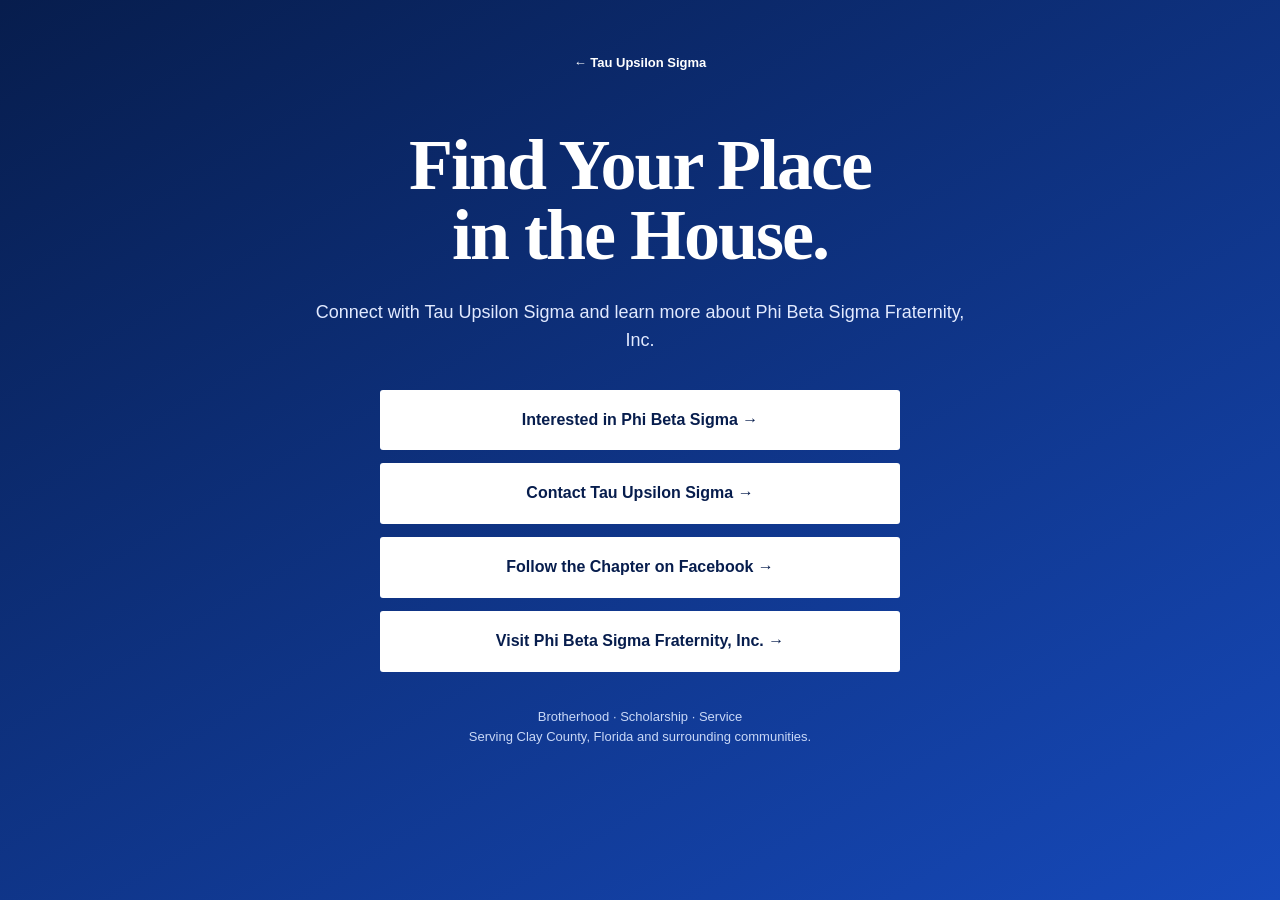
==== interest/index.html @ 2ca6fb8a "Add recruiting interest landing page" ====
<!doctype html><html lang="en"><head><meta charset="utf-8"><meta name="viewport" content="width=device-width,initial-scale=1"><title>Connect With Tau | Tau Upsilon Sigma</title><meta name="description" content="Connect with Tau Upsilon Sigma Chapter of Phi Beta Sigma Fraternity, Inc."><link rel="stylesheet" href="../styles.css"><style>.connect{min-height:100vh;background:linear-gradient(150deg,#071d4d,#1649ba);color:white;padding:50px 22px}.connect-inner{max-width:680px;margin:auto;text-align:center}.connect h1{font-size:clamp(46px,8vw,72px);margin-top:55px}.connect .lede{margin:0 auto 35px}.link-stack{display:grid;gap:13px;margin:35px auto;max-width:520px}.link-stack a{background:white;color:#071d4d;text-decoration:none;padding:18px 20px;font-weight:800;border-radius:3px}.link-stack a:hover{transform:translateY(-1px)}.connect-note{color:#c9d8f7;font-size:13px}.back{color:white;text-decoration:none;font-weight:bold;font-size:13px}</style></head><body><main class="connect"><div class="connect-inner"><a class="back" href="../index.html">← Tau Upsilon Sigma</a><h1>Find Your Place<br>in the House.</h1><p class="lede">Connect with Tau Upsilon Sigma and learn more about Phi Beta Sigma Fraternity, Inc.</p><div class="link-stack"><a href="../membership.html">Interested in Phi Beta Sigma →</a><a href="../contact.html">Contact Tau Upsilon Sigma →</a><a href="#" aria-label="Tau Upsilon Sigma Facebook placeholder">Follow the Chapter on Facebook →</a><a href="https://phibetasigma1914.org/">Visit Phi Beta Sigma Fraternity, Inc. →</a></div><p class="connect-note">Brotherhood · Scholarship · Service<br>Serving Clay County, Florida and surrounding communities.</p></div></main></body></html>
---- styles.css ----
:root{--blue:#123e9c;--deep:#071d4d;--royal:#1649ba;--ice:#eef4ff;--white:#fff;--ink:#14213d;--muted:#5d6980;--line:#dbe3f2;--gold:#d8b34b}*{box-sizing:border-box}html{scroll-behavior:smooth}body{margin:0;font-family:Arial,Helvetica,sans-serif;color:var(--ink);background:#fff;line-height:1.55}a{color:inherit}.site-header{height:84px;display:flex;align-items:center;justify-content:space-between;padding:0 clamp(22px,5vw,76px);background:#fff;position:sticky;top:0;z-index:20;border-bottom:1px solid #edf0f5}.brand{display:flex;gap:12px;align-items:center;text-decoration:none;color:var(--deep)}.brand .mark{font-family:Georgia,serif;font-weight:800;font-size:25px;border-right:1px solid var(--line);padding-right:12px;color:var(--royal)}.brand strong{display:block;font-size:13px;letter-spacing:1.5px}.brand small{display:block;color:var(--muted);font-size:11px}nav{display:flex;align-items:center;gap:20px}nav a{text-decoration:none;font-size:12px;font-weight:700;color:#39445a}nav a:hover,nav a.active{color:var(--royal)}.nav-cta{padding:10px 16px;border:1px solid var(--royal);border-radius:3px}.menu{display:none;border:0;background:none;font-size:25px}.hero{min-height:650px;background:linear-gradient(120deg,var(--deep) 0%,#0a3185 63%,#1555c7 100%);color:#fff;display:grid;grid-template-columns:1.2fr .8fr;align-items:center;padding:80px clamp(24px,8vw,120px);overflow:hidden;position:relative}.hero:after{content:"";position:absolute;width:480px;height:480px;border:1px solid rgba(255,255,255,.08);border-radius:50%;right:-100px;top:-150px}.hero-inner{max-width:720px;position:relative;z-index:2}.eyebrow{font-size:11px;letter-spacing:3px;font-weight:800;margin:0 0 18px;color:#cddcff}.eyebrow.blue{color:var(--royal)}h1{font-family:Georgia,serif;font-size:clamp(54px,6.5vw,92px);line-height:.98;margin:0 0 28px;letter-spacing:-2px}h1 span{color:#aec8ff;font-style:italic}.lede{font-size:18px;max-width:680px;color:#e2eaff;margin-bottom:34px}.actions{display:flex;gap:14px;flex-wrap:wrap}.button{display:inline-block;text-decoration:none;font-weight:800;font-size:13px;letter-spacing:.4px;padding:14px 22px;border-radius:2px}.primary{background:#fff;color:var(--deep)}.section .primary{background:var(--royal);color:#fff}.secondary{border:1px solid rgba(255,255,255,.55);color:#fff}.hero-art{display:flex;justify-content:center;position:relative;z-index:2}.ring{width:310px;height:310px;border-radius:50%;border:1px solid rgba(255,255,255,.3);box-shadow:0 0 0 26px rgba(255,255,255,.04),0 0 0 52px rgba(255,255,255,.025);display:flex;flex-direction:column;justify-content:center;align-items:center}.sigma{font-family:Georgia,serif;font-size:72px;font-weight:bold}.ring small{letter-spacing:4px;color:#cbd9ff}.stats{display:grid;grid-template-columns:repeat(3,1fr);max-width:1120px;margin:-42px auto 0;background:#fff;position:relative;z-index:4;box-shadow:0 12px 35px rgba(10,31,77,.12)}.stats div{text-align:center;padding:27px;border-right:1px solid var(--line)}.stats div:last-child{border:0}.stats strong,.stats span{display:block}.stats strong{font-family:Georgia,serif;color:var(--royal);font-size:24px}.stats span{font-size:11px;text-transform:uppercase;letter-spacing:1.5px;color:var(--muted);margin-top:4px}.section{max-width:1120px;margin:auto;padding:100px 28px}.intro{text-align:center;max-width:850px}.section h2{font-family:Georgia,serif;color:var(--deep);font-size:clamp(36px,4vw,54px);line-height:1.08;margin:0 0 24px}.intro>p:last-child{font-size:17px;color:var(--muted);max-width:700px;margin:auto}.cards{padding-top:10px;display:grid;grid-template-columns:repeat(3,1fr);gap:20px}.cards article{border-top:4px solid var(--royal);background:#f8faff;padding:34px;min-height:280px}.cards .number{font-family:Georgia,serif;color:#aebbd1;font-size:18px}.cards h3{font-family:Georgia,serif;font-size:28px;color:var(--deep);margin:35px 0 10px}.cards p{color:var(--muted)}.cards a{font-size:13px;color:var(--royal);font-weight:bold;text-decoration:none}.feature{max-width:none;background:var(--ice);display:grid;grid-template-columns:1fr 1fr;gap:80px;align-items:center;padding-left:clamp(28px,10vw,160px);padding-right:clamp(28px,10vw,160px)}.feature-panel{min-height:330px;background:var(--deep);color:#fff;display:flex;flex-direction:column;justify-content:center;align-items:center}.feature-panel span{font-family:Georgia,serif;font-size:82px}.feature-panel p{letter-spacing:2px;font-size:11px;text-transform:uppercase;color:#bcd0ff}footer{background:#061536;color:#d6e0f4;text-align:center;padding:55px 24px}.footer-brand strong,.footer-brand span{display:block}.footer-brand strong{font-family:Georgia,serif;font-size:24px;color:#fff}.footer-brand span{font-size:12px;letter-spacing:1px}.motto{font-family:Georgia,serif;font-style:italic;color:#9fb8e9}footer small{color:#8292b2}@media(max-width:900px){.site-header{height:auto;min-height:74px;flex-wrap:wrap;padding:15px 20px}.menu{display:block}nav{display:none;width:100%;flex-direction:column;align-items:flex-start;padding:18px 0}nav.open{display:flex}.hero{grid-template-columns:1fr;min-height:650px;padding-top:70px}.hero-art{display:none}.stats{margin:0;grid-template-columns:1fr}.stats div{border-right:0;border-bottom:1px solid var(--line)}.cards{grid-template-columns:1fr}.feature{grid-template-columns:1fr;gap:40px}.section{padding-top:75px;padding-bottom:75px}}
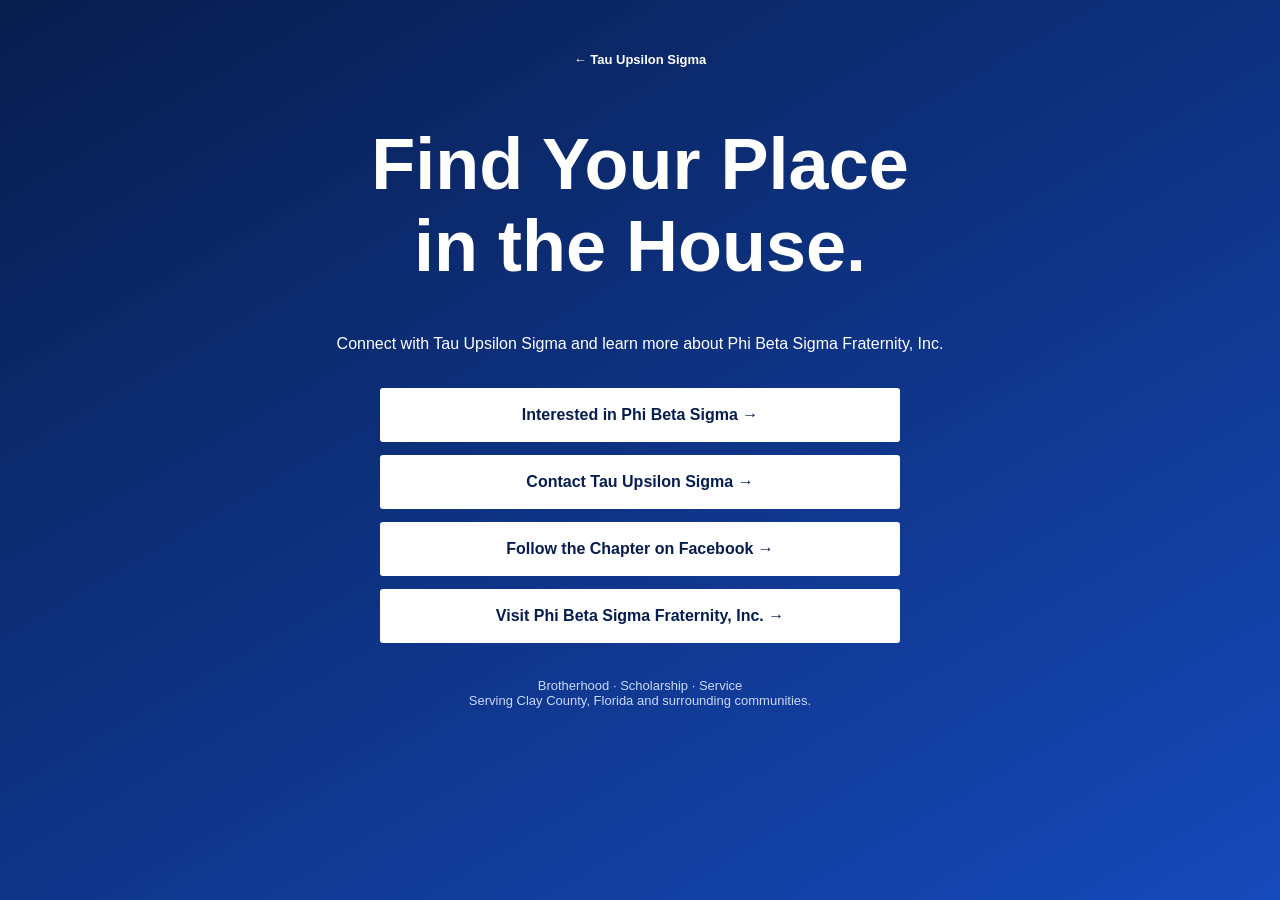
==== commit 0fd5bed3: "Connect chapter social media links on interest/index.html" ====
--- a/interest/index.html
+++ b/interest/index.html
@@ -1 +1 @@
-<!doctype html><html lang="en"><head><meta charset="utf-8"><meta name="viewport" content="width=device-width,initial-scale=1"><title>Connect With Tau | Tau Upsilon Sigma</title><meta name="description" content="Connect with Tau Upsilon Sigma Chapter of Phi Beta Sigma Fraternity, Inc."><link rel="stylesheet" href="../styles.css"><style>.connect{min-height:100vh;background:linear-gradient(150deg,#071d4d,#1649ba);color:white;padding:50px 22px}.connect-inner{max-width:680px;margin:auto;text-align:center}.connect h1{font-size:clamp(46px,8vw,72px);margin-top:55px}.connect .lede{margin:0 auto 35px}.link-stack{display:grid;gap:13px;margin:35px auto;max-width:520px}.link-stack a{background:white;color:#071d4d;text-decoration:none;padding:18px 20px;font-weight:800;border-radius:3px}.link-stack a:hover{transform:translateY(-1px)}.connect-note{color:#c9d8f7;font-size:13px}.back{color:white;text-decoration:none;font-weight:bold;font-size:13px}</style></head><body><main class="connect"><div class="connect-inner"><a class="back" href="../index.html">← Tau Upsilon Sigma</a><h1>Find Your Place<br>in the House.</h1><p class="lede">Connect with Tau Upsilon Sigma and learn more about Phi Beta Sigma Fraternity, Inc.</p><div class="link-stack"><a href="../membership.html">Interested in Phi Beta Sigma →</a><a href="../contact.html">Contact Tau Upsilon Sigma →</a><a href="#" aria-label="Tau Upsilon Sigma Facebook placeholder">Follow the Chapter on Facebook →</a><a href="https://phibetasigma1914.org/">Visit Phi Beta Sigma Fraternity, Inc. →</a></div><p class="connect-note">Brotherhood · Scholarship · Service<br>Serving Clay County, Florida and surrounding communities.</p></div></main></body></html>+<!doctype html><html lang="en"><head><meta charset="utf-8"><meta name="viewport" content="width=device-width,initial-scale=1"><title>Connect With Tau | Tau Upsilon Sigma</title><meta name="description" content="Connect with Tau Upsilon Sigma Chapter of Phi Beta Sigma Fraternity, Inc."><link rel="stylesheet" href="../styles.css"><style>.connect{min-height:100vh;background:linear-gradient(150deg,#071d4d,#1649ba);color:white;padding:50px 22px}.connect-inner{max-width:680px;margin:auto;text-align:center}.connect h1{font-size:clamp(46px,8vw,72px);margin-top:55px}.connect .lede{margin:0 auto 35px}.link-stack{display:grid;gap:13px;margin:35px auto;max-width:520px}.link-stack a{background:white;color:#071d4d;text-decoration:none;padding:18px 20px;font-weight:800;border-radius:3px}.link-stack a:hover{transform:translateY(-1px)}.connect-note{color:#c9d8f7;font-size:13px}.back{color:white;text-decoration:none;font-weight:bold;font-size:13px}</style></head><body><main class="connect"><div class="connect-inner"><a class="back" href="../index.html">← Tau Upsilon Sigma</a><h1>Find Your Place<br>in the House.</h1><p class="lede">Connect with Tau Upsilon Sigma and learn more about Phi Beta Sigma Fraternity, Inc.</p><div class="link-stack"><a href="../membership.html">Interested in Phi Beta Sigma →</a><a href="../contact.html">Contact Tau Upsilon Sigma →</a><a href="https://www.facebook.com/profile.php?id=61555800771600" target="_blank" rel="noopener">Follow the Chapter on Facebook →</a><a href="https://phibetasigma1914.org/">Visit Phi Beta Sigma Fraternity, Inc. →</a></div><p class="connect-note">Brotherhood · Scholarship · Service<br>Serving Clay County, Florida and surrounding communities.</p></div></main></body></html>
--- a/styles.css
+++ b/styles.css
@@ -1 +1,106 @@
-:root{--blue:#123e9c;--deep:#071d4d;--royal:#1649ba;--ice:#eef4ff;--white:#fff;--ink:#14213d;--muted:#5d6980;--line:#dbe3f2;--gold:#d8b34b}*{box-sizing:border-box}html{scroll-behavior:smooth}body{margin:0;font-family:Arial,Helvetica,sans-serif;color:var(--ink);background:#fff;line-height:1.55}a{color:inherit}.site-header{height:84px;display:flex;align-items:center;justify-content:space-between;padding:0 clamp(22px,5vw,76px);background:#fff;position:sticky;top:0;z-index:20;border-bottom:1px solid #edf0f5}.brand{display:flex;gap:12px;align-items:center;text-decoration:none;color:var(--deep)}.brand .mark{font-family:Georgia,serif;font-weight:800;font-size:25px;border-right:1px solid var(--line);padding-right:12px;color:var(--royal)}.brand strong{display:block;font-size:13px;letter-spacing:1.5px}.brand small{display:block;color:var(--muted);font-size:11px}nav{display:flex;align-items:center;gap:20px}nav a{text-decoration:none;font-size:12px;font-weight:700;color:#39445a}nav a:hover,nav a.active{color:var(--royal)}.nav-cta{padding:10px 16px;border:1px solid var(--royal);border-radius:3px}.menu{display:none;border:0;background:none;font-size:25px}.hero{min-height:650px;background:linear-gradient(120deg,var(--deep) 0%,#0a3185 63%,#1555c7 100%);color:#fff;display:grid;grid-template-columns:1.2fr .8fr;align-items:center;padding:80px clamp(24px,8vw,120px);overflow:hidden;position:relative}.hero:after{content:"";position:absolute;width:480px;height:480px;border:1px solid rgba(255,255,255,.08);border-radius:50%;right:-100px;top:-150px}.hero-inner{max-width:720px;position:relative;z-index:2}.eyebrow{font-size:11px;letter-spacing:3px;font-weight:800;margin:0 0 18px;color:#cddcff}.eyebrow.blue{color:var(--royal)}h1{font-family:Georgia,serif;font-size:clamp(54px,6.5vw,92px);line-height:.98;margin:0 0 28px;letter-spacing:-2px}h1 span{color:#aec8ff;font-style:italic}.lede{font-size:18px;max-width:680px;color:#e2eaff;margin-bottom:34px}.actions{display:flex;gap:14px;flex-wrap:wrap}.button{display:inline-block;text-decoration:none;font-weight:800;font-size:13px;letter-spacing:.4px;padding:14px 22px;border-radius:2px}.primary{background:#fff;color:var(--deep)}.section .primary{background:var(--royal);color:#fff}.secondary{border:1px solid rgba(255,255,255,.55);color:#fff}.hero-art{display:flex;justify-content:center;position:relative;z-index:2}.ring{width:310px;height:310px;border-radius:50%;border:1px solid rgba(255,255,255,.3);box-shadow:0 0 0 26px rgba(255,255,255,.04),0 0 0 52px rgba(255,255,255,.025);display:flex;flex-direction:column;justify-content:center;align-items:center}.sigma{font-family:Georgia,serif;font-size:72px;font-weight:bold}.ring small{letter-spacing:4px;color:#cbd9ff}.stats{display:grid;grid-template-columns:repeat(3,1fr);max-width:1120px;margin:-42px auto 0;background:#fff;position:relative;z-index:4;box-shadow:0 12px 35px rgba(10,31,77,.12)}.stats div{text-align:center;padding:27px;border-right:1px solid var(--line)}.stats div:last-child{border:0}.stats strong,.stats span{display:block}.stats strong{font-family:Georgia,serif;color:var(--royal);font-size:24px}.stats span{font-size:11px;text-transform:uppercase;letter-spacing:1.5px;color:var(--muted);margin-top:4px}.section{max-width:1120px;margin:auto;padding:100px 28px}.intro{text-align:center;max-width:850px}.section h2{font-family:Georgia,serif;color:var(--deep);font-size:clamp(36px,4vw,54px);line-height:1.08;margin:0 0 24px}.intro>p:last-child{font-size:17px;color:var(--muted);max-width:700px;margin:auto}.cards{padding-top:10px;display:grid;grid-template-columns:repeat(3,1fr);gap:20px}.cards article{border-top:4px solid var(--royal);background:#f8faff;padding:34px;min-height:280px}.cards .number{font-family:Georgia,serif;color:#aebbd1;font-size:18px}.cards h3{font-family:Georgia,serif;font-size:28px;color:var(--deep);margin:35px 0 10px}.cards p{color:var(--muted)}.cards a{font-size:13px;color:var(--royal);font-weight:bold;text-decoration:none}.feature{max-width:none;background:var(--ice);display:grid;grid-template-columns:1fr 1fr;gap:80px;align-items:center;padding-left:clamp(28px,10vw,160px);padding-right:clamp(28px,10vw,160px)}.feature-panel{min-height:330px;background:var(--deep);color:#fff;display:flex;flex-direction:column;justify-content:center;align-items:center}.feature-panel span{font-family:Georgia,serif;font-size:82px}.feature-panel p{letter-spacing:2px;font-size:11px;text-transform:uppercase;color:#bcd0ff}footer{background:#061536;color:#d6e0f4;text-align:center;padding:55px 24px}.footer-brand strong,.footer-brand span{display:block}.footer-brand strong{font-family:Georgia,serif;font-size:24px;color:#fff}.footer-brand span{font-size:12px;letter-spacing:1px}.motto{font-family:Georgia,serif;font-style:italic;color:#9fb8e9}footer small{color:#8292b2}@media(max-width:900px){.site-header{height:auto;min-height:74px;flex-wrap:wrap;padding:15px 20px}.menu{display:block}nav{display:none;width:100%;flex-direction:column;align-items:flex-start;padding:18px 0}nav.open{display:flex}.hero{grid-template-columns:1fr;min-height:650px;padding-top:70px}.hero-art{display:none}.stats{margin:0;grid-template-columns:1fr}.stats div{border-right:0;border-bottom:1px solid var(--line)}.cards{grid-template-columns:1fr}.feature{grid-template-columns:1fr;gap:40px}.section{padding-top:75px;padding-bottom:75px}}+*{box-sizing:border-box}html,body{margin:0;padding:0}body{font-family:Arial,Helvetica,sans-serif;color:#111}.site-header{height:62px;display:flex;align-items:center;justify-content:space-between;padding:0 20px;position:absolute;top:0;left:0;right:0;z-index:10;background:linear-gradient(to bottom,rgba(0,0,0,.55),rgba(0,0,0,0));transition:background .2s,box-shadow .2s}.site-header.scrolled{position:fixed;background:#171717;box-shadow:0 1px 4px rgba(0,0,0,.3)}.brand{display:flex;align-items:center;gap:10px;color:#fff;text-decoration:none;font-size:20px}.brand-seal{width:39px;height:39px;object-fit:contain;background:#fff;border-radius:50%}.site-header nav{display:flex;gap:28px;align-items:center}.site-header nav a{color:#fff;text-decoration:none;font-size:15px;text-shadow:0 1px 3px #000}.site-header nav a:hover{text-decoration:underline}.menu{display:none;color:#fff;background:transparent;border:0;font-size:28px}.approved-hero{height:100vh;min-height:650px;position:relative;background:url("Home Page cropped.jpg") center/cover no-repeat;display:flex;align-items:center;justify-content:center;text-align:center;overflow:hidden;color:#fff}.approved-overlay{position:absolute;inset:0;background:rgba(0,0,0,.22)}.approved-title{position:relative;z-index:2;margin-top:50px;text-shadow:0 2px 7px rgba(0,0,0,.55)}.approved-title h1{font-size:clamp(32px,3.1vw,55px);margin:0 0 24px}.approved-title p{font-size:clamp(18px,1.6vw,28px);margin:0}.scroll-cue{position:absolute;bottom:22px;z-index:2;font-size:48px;color:rgba(255,255,255,.75)}.home-section{max-width:1240px;margin:auto;padding:55px 45px}.home-section h2,.events h2{color:#15579a;font-size:31px;text-align:center;margin:0 0 32px}.welcome-grid{display:grid;grid-template-columns:340px 1fr;gap:50px;align-items:start}.welcome-grid>img{width:100%;max-width:310px}.welcome-grid h2{text-align:left;margin:8px 0 18px}.welcome-grid p{font-size:21px;line-height:1.48;margin:0 0 30px}.bar-button{display:block;background:#175a9d;color:#fff;text-align:center;text-decoration:none;padding:9px 15px;max-width:370px;margin:45px auto 0;border-radius:2px}.program-grid{display:grid;grid-template-columns:repeat(3,1fr);gap:30px;text-align:center}.program-grid img{width:100%;height:330px;object-fit:cover}.program-grid h3{color:#15579a;font-size:23px;margin:12px 0 25px}.program-grid p{font-size:15px;line-height:1.45}.events{background:#175a9d;color:#fff;padding:38px max(7vw,40px) 30px}.events h2{color:#fff;margin-bottom:22px}.events-intro{text-align:center}.event-grid{display:grid;grid-template-columns:repeat(3,1fr);gap:65px;max-width:1200px;margin:55px auto}.event-grid h4{font-size:17px}.event-grid h3{font-size:18px;min-height:45px}.event-grid strong,.event-grid p{font-size:14px}.bar-button.light{background:#fff;color:#175a9d}.highlights{text-align:center}.italic{font-style:italic;max-width:1050px;margin:0 auto 55px}.highlight-carousel{width:500px;max-width:90%;height:315px;margin:0 auto;position:relative;overflow:hidden}.highlight-image{position:absolute;inset:0;width:100%;height:100%;object-fit:cover;opacity:0;transition:opacity .6s ease}.highlight-image.active{opacity:1}.carousel-arrow{position:absolute;top:50%;transform:translateY(-50%);z-index:3;width:42px;height:54px;border:0;background:rgba(0,0,0,.38);color:#fff;font-size:40px;line-height:1;cursor:pointer;opacity:0;transition:opacity .2s,background .2s}.highlight-carousel:hover .carousel-arrow,.carousel-arrow:focus{opacity:1}.carousel-arrow:hover{background:rgba(0,0,0,.62)}.carousel-arrow.prev{left:0}.carousel-arrow.next{right:0}.dots{display:flex;justify-content:center;gap:7px;margin:15px}.dot{width:8px;height:8px;border:0;border-radius:50%;padding:0;background:#ccc;cursor:pointer}.dot.active{background:#1760a8}.connect{background:#f4f4f4;max-width:none;text-align:center}.connect p{max-width:850px;margin:0 auto 35px}.connect-grid{max-width:700px;margin:auto;display:grid;grid-template-columns:1fr 1fr;gap:20px}.connect-grid a{background:#175a9d;color:#fff;text-decoration:none;padding:10px}footer{text-align:center;padding:40px 20px 25px;font-size:14px;line-height:1.45}footer em{display:inline-block;margin-top:4px}footer p{margin-top:28px;font-weight:bold}@media(max-width:1000px){.site-header{height:auto;min-height:60px;flex-wrap:wrap}.site-header.scrolled{position:fixed}.menu{display:block}.site-header nav{display:none;width:100%;flex-direction:column;gap:0;align-items:stretch;background:rgba(10,24,55,.96);margin:0 -20px;padding:10px 20px}.site-header nav.open{display:flex}.site-header nav a{padding:12px 0}.approved-hero{min-height:600px}.welcome-grid{grid-template-columns:1fr;text-align:center}.welcome-grid>img{margin:auto}.welcome-grid h2{text-align:center}.program-grid,.event-grid{grid-template-columns:1fr}.program-grid img{height:auto}.connect-grid{grid-template-columns:1fr}.home-section{padding:45px 22px}}
+/* About Us */
+.about-hero{min-height:340px;padding:88px 30px 55px;display:flex;align-items:flex-start;justify-content:center;text-align:center;color:#fff;background:linear-gradient(115deg,rgba(25,38,51,.96) 0 25%,rgba(49,68,86,.94) 25% 75%,rgba(54,78,101,.94) 75%),linear-gradient(135deg,#26394b,#526d87)}
+.about-hero h1{font-size:clamp(34px,3.1vw,52px);margin:0 0 26px;font-weight:800}.about-hero p{font-size:25px;margin:0 0 25px}.about-hero em{font-size:24px}
+.about-who{max-width:1240px;margin:auto;padding:38px 45px 42px}.about-who h2,.about-history h2,.principles h2{color:#15579a;font-size:31px;text-align:center;margin:0 0 45px}.about-who>img{display:block;width:100%;max-width:1040px;height:270px;object-fit:cover;object-position:center 55%;margin:0 auto 55px}.about-copy{max-width:1040px;margin:auto;font-size:20px;line-height:1.45}.about-copy p{margin:0 0 20px}
+.about-history{background:#175a9d;color:#fff;padding:35px 45px 15px}.about-inner{max-width:1040px;margin:auto;font-size:19px;line-height:1.42}.about-history h2{color:#fff;margin:0 0 18px}.about-history p{margin:0 0 38px}.about-history .center{text-align:center}.about-inner:after{content:"";display:block;border-bottom:1px solid rgba(255,255,255,.35);margin-top:15px}
+.about-timeline{max-width:1240px;margin:auto;padding:32px 45px 38px;display:grid;grid-template-columns:repeat(3,1fr);gap:50px;text-align:center}.about-timeline h3{font-size:19px;margin:0 0 28px}.about-timeline em{display:block;margin-bottom:30px}.about-timeline p{font-size:14px;font-weight:600;line-height:1.35}
+.principles{background:#f4f4f4;padding:30px 45px 42px}.principles h2{margin-bottom:48px}.principle-grid{max-width:1180px;margin:auto;display:grid;grid-template-columns:repeat(3,1fr);gap:55px;text-align:center}.principle-grid h3{color:#15579a;font-size:21px;margin:0 0 28px}.principle-grid p{font-size:14px;line-height:1.45;margin:0}
+@media(max-width:1000px){.about-hero{padding-top:105px;min-height:330px}.about-hero p{font-size:21px}.about-hero em{font-size:19px}.about-who{padding:35px 22px}.about-who>img{height:auto;margin-bottom:35px}.about-copy{font-size:17px}.about-history{padding:35px 22px 15px}.about-inner{font-size:17px}.about-timeline,.principle-grid{grid-template-columns:1fr}.about-timeline{gap:38px}.principle-grid{gap:35px}.principles{padding:35px 22px}}
+
+/* Fraternity */
+.fraternity-about{max-width:1240px;margin:auto;padding:32px 45px 55px;width:100%}.fraternity-about-grid{display:grid;grid-template-columns:320px minmax(0,1fr);gap:60px;align-items:center;width:100%}.fraternity-about-grid>img{display:block;width:100%;max-width:310px;height:310px;object-fit:contain}.fraternity-about h2,.fraternity-network h2,.fraternity-local h2{color:#15579a;font-size:31px;text-align:center;margin:0 0 25px}.fraternity-about p{font-size:20px;line-height:1.42;margin:0 0 18px}.fraternity-network{background:#f4f4f4;padding:34px max(7vw,45px) 25px}.network-intro{max-width:1160px;margin:0 auto 48px;font-size:19px;line-height:1.45}.network-grid{max-width:1160px;margin:auto;display:grid;grid-template-columns:repeat(3,minmax(0,1fr));gap:28px;text-align:center;width:100%}.network-grid img{display:block;width:100%;max-width:310px;height:310px;object-fit:contain;margin:0 auto}.network-grid h3{color:#15579a;font-size:21px;margin:12px 0 15px}.network-grid a{display:block;background:#175a9d;color:#fff;text-decoration:none;padding:9px 12px;font-size:14px}.fraternity-local{max-width:1080px;margin:auto;padding:48px 45px 80px}.fraternity-local>div{font-size:19px;line-height:1.42}.fraternity-local p{margin:0 0 20px}.fraternity-local .bar-button{max-width:500px;margin-top:55px}
+@media(max-width:1000px){.fraternity-about{padding:35px 22px}.fraternity-about-grid{grid-template-columns:1fr;gap:30px;text-align:center}.fraternity-about-grid>img{margin:auto}.fraternity-about p{text-align:left;font-size:17px}.fraternity-network{padding:35px 22px}.network-intro{font-size:17px}.network-grid{grid-template-columns:1fr;gap:40px}.network-grid img{height:260px}.fraternity-local{padding:40px 22px 60px}.fraternity-local>div{font-size:17px}}
+
+.fraternity-about-grid>div,.network-grid article{min-width:0}.fraternity-about-grid p,.network-intro,.fraternity-local p{overflow-wrap:normal;word-break:normal}
+
+/* Programs */
+.programs-hero span{font-size:15px}.programs-main{max-width:1080px;margin:auto;padding:48px 45px 25px}.programs-main h2,.programs-action h2{color:#15579a;font-size:31px;text-align:center;margin:0 0 25px}.programs-intro{font-size:20px;line-height:1.42;margin:0 auto 60px}.program-feature{display:grid;grid-template-columns:1fr 1fr;gap:34px;align-items:start;margin:0 0 58px}.program-feature.reverse img{order:2}.program-feature.reverse div{order:1}.program-feature img{width:100%;height:320px;object-fit:cover}.program-feature h3{color:#15579a;font-size:40px;line-height:1.1;margin:15px 0 32px}.program-feature p{font-size:19px;line-height:1.45;margin:0 0 18px}.programs-action{max-width:1080px;margin:auto;padding:15px 45px 35px}.programs-action h4{text-align:center;font-size:18px;margin:55px 0 20px}.programs-action>p{font-size:18px;line-height:1.4;margin-bottom:45px}.action-grid{display:grid;grid-template-columns:repeat(3,1fr);gap:25px;text-align:center}.action-grid img{width:100%;height:280px;object-fit:cover}.action-grid h3{color:#15579a;font-size:20px;margin:12px 0}.action-buttons{display:grid;grid-template-columns:1fr 1fr;gap:28%;align-items:center}.action-buttons .bar-button{width:100%;margin-top:45px}
+@media(max-width:1000px){.programs-main,.programs-action{padding:38px 22px}.programs-intro,.program-feature p,.programs-action>p{font-size:17px}.program-feature,.action-grid{grid-template-columns:1fr}.program-feature.reverse img,.program-feature.reverse div{order:initial}.program-feature img,.action-grid img{height:auto}.program-feature h3{font-size:31px;margin:5px 0 20px}.action-buttons{grid-template-columns:1fr;gap:0}.action-buttons .bar-button{margin-top:18px}}
+
+/* Programs visual match refinements */
+.programs-main{max-width:1040px;padding-top:40px}.programs-main h2{margin-bottom:24px}.programs-intro{max-width:900px;margin:0 auto 55px;font-size:18px;line-height:1.45}.program-feature{grid-template-columns:1.05fr .95fr;gap:28px;margin-bottom:52px;align-items:center}.program-feature.reverse{grid-template-columns:.95fr 1.05fr}.program-feature img{height:285px;object-fit:cover}.program-feature h3{font-size:34px;margin:0 0 28px}.program-feature p{font-size:17px;line-height:1.45}.programs-action{max-width:1040px;padding-top:10px}.programs-action h4{margin-top:48px}.action-grid{gap:22px}.action-grid img{height:265px;object-fit:cover}.action-grid h3{font-size:20px}.action-buttons{gap:24%}
+@media(max-width:1000px){.program-feature,.program-feature.reverse{grid-template-columns:1fr}.program-feature img{height:auto}.program-feature h3{font-size:30px}.programs-intro{font-size:17px}}
+
+/* Events */
+.events-hero em{font-size:15px;line-height:1.45}.events-main{max-width:1040px;margin:auto;padding:38px 45px 10px}.events-main h2{color:#15579a;font-size:31px;text-align:center;margin:0 0 20px}.events-intro{max-width:920px;margin:0 auto 55px;color:#15579a;text-align:center;font-size:20px;line-height:1.45}.event-row{display:grid;grid-template-columns:320px minmax(0,1fr);gap:90px;align-items:start;margin-bottom:55px}.event-row>img{width:100%;height:235px;object-fit:contain;object-position:top center}.event-row h3{color:#15579a;font-size:39px;line-height:1.08;margin:12px 0 30px}.event-row h4{color:#15579a;font-size:18px;margin:0 0 30px}.event-row p{font-size:18px;line-height:1.45;margin:0 0 28px}.event-row .bar-button{width:100%;margin:8px 0 0}.past-title{background:#175a9d;color:#fff;text-align:center;padding:24px 20px}.past-title h2{font-size:29px;margin:0}.past-events{padding-top:28px}
+@media(max-width:1000px){.events-main{padding:35px 22px}.events-intro{font-size:17px}.event-row{grid-template-columns:1fr;gap:25px;margin-bottom:50px}.event-row>img{height:auto;max-width:360px;margin:auto}.event-row h3{font-size:31px;margin:0 0 20px}.event-row h4{font-size:17px;margin-bottom:20px}.event-row p{font-size:17px}}
+
+
+/* Scholarship */
+.scholarship-hero{height:600px;position:relative;background:url("Education.jpg") center 45%/cover no-repeat;display:flex;align-items:center;justify-content:center;text-align:center;color:#fff}
+.scholarship-overlay{position:absolute;inset:0;background:rgba(10,25,45,.58)}
+.scholarship-title{position:relative;z-index:2;text-shadow:0 2px 6px rgba(0,0,0,.5);padding:70px 25px 20px}.scholarship-title h1{font-size:clamp(38px,3.4vw,58px);margin:0 0 25px}.scholarship-title p{font-size:25px;margin:0 0 26px}.scholarship-title em{font-size:18px;line-height:1.45}
+.scholarship-intro{max-width:1040px;margin:auto;padding:32px 45px 38px;font-size:20px;line-height:1.4}.scholarship-intro h2,.scholarship-apps h2,.scholarship-action h2,.scholarship-action h3{color:#15579a;text-align:center}.scholarship-intro h2{font-size:31px;margin:0 0 25px}.scholarship-intro p{margin:0 0 16px}
+.scholarship-awards{background:#175a9d;color:#fff;padding:30px 45px}.scholarship-awards>div{max-width:1060px;margin:auto;font-size:19px;line-height:1.45}.scholarship-awards h2{text-align:center;font-size:30px;margin:0 0 24px}.scholarship-awards h3{text-align:center;font-size:21px;font-weight:400;margin:0 0 38px}.scholarship-awards p{margin:0 0 18px}
+.scholarship-apps{background:#f4f4f4;padding:38px 45px 35px}.scholarship-apps>div{max-width:1000px;margin:auto;font-size:19px;line-height:1.45}.scholarship-apps h2{font-size:30px;margin:0 0 28px}.scholarship-apps p{margin:0 0 20px}.scholarship-apps .check-back{margin-top:40px}.scholarship-apps .bar-button{max-width:500px;margin-top:70px}
+.scholarship-action{max-width:1040px;margin:auto;padding:35px 45px 55px;text-align:center}.scholarship-action h2{font-size:38px;margin:0 0 75px}.scholarship-action h3{font-size:29px;margin:0 0 25px}.scholarship-action>em{display:block;color:#15579a;font-size:20px;margin-bottom:55px}.scholarship-action>img{display:block;width:100%;max-width:760px;height:420px;object-fit:cover;margin:0 auto 55px}.recipient-copy{font-size:20px;line-height:1.35}.recipient-copy p{margin:20px auto 0;max-width:850px}
+@media(max-width:1000px){.scholarship-hero{height:500px}.scholarship-title p{font-size:21px}.scholarship-title em{font-size:16px}.scholarship-intro,.scholarship-awards,.scholarship-apps,.scholarship-action{padding-left:22px;padding-right:22px}.scholarship-intro,.scholarship-awards>div,.scholarship-apps>div{font-size:17px}.scholarship-action h2{margin-bottom:50px}.scholarship-action>img{height:auto}}
+/* Events: make past informational flyer easier to read */
+.past-events .event-row>img{height:285px}
+@media(max-width:1000px){.past-events .event-row>img{height:auto;max-width:410px}}
+
+
+/* Membership */
+.membership-hero{height:720px;position:relative;background:url("Membership Cropped.jpg") center 42%/cover no-repeat;display:flex;align-items:center;justify-content:center;text-align:center;color:#fff}
+.membership-overlay{position:absolute;inset:0;background:rgba(8,20,35,.38)}
+.membership-title{position:relative;z-index:2;text-shadow:0 2px 6px rgba(0,0,0,.55);padding:70px 25px 20px}.membership-title h1{font-size:clamp(38px,3.4vw,58px);margin:0 0 25px}.membership-title p{font-size:25px;margin:0 0 26px}.membership-title em{font-size:18px;line-height:1.45}
+.house-title{background:#175a9d;color:#fff;text-align:center;padding:28px 20px}.house-title h2{font-size:31px;margin:0}
+.membership-main{max-width:1040px;margin:auto;padding:28px 45px 35px;font-size:19px;line-height:1.42}.house-image{display:block;width:100%;max-width:920px;height:auto;margin:0 auto 30px}.membership-main h2{color:#15579a;text-align:center;font-size:30px;margin:0 0 20px}.membership-main p{margin:0 0 18px}.interest{margin-top:70px}.interest h2{margin-bottom:28px}.membership-buttons{display:grid;grid-template-columns:1fr 1fr;gap:20%;margin-top:60px}.membership-buttons .bar-button{width:100%}
+.brother-section{background:#175a9d;color:#fff;padding:32px 45px 28px}.brother-section>div{max-width:1040px;margin:auto;font-size:19px;line-height:1.45}.brother-section h2{text-align:center;font-size:30px;margin:0 0 25px}.brother-section p{margin:0 0 18px}.brother-button{display:block;background:#fff;color:#175a9d;text-align:center;text-decoration:none;padding:9px 12px;margin-top:55px;font-size:14px}
+.learn-sigma{max-width:1040px;margin:auto;padding:38px 45px 55px;font-size:19px;line-height:1.45}.learn-sigma h2{text-align:center;font-size:30px;margin:0 0 25px}.learn-sigma p{margin:0 0 50px}.learn-sigma .bar-button{max-width:500px;margin:auto}
+@media(max-width:1000px){.membership-hero{height:500px}.membership-title p{font-size:21px}.membership-title em{font-size:16px}.membership-main,.brother-section,.learn-sigma{padding-left:22px;padding-right:22px}.membership-main,.brother-section>div,.learn-sigma{font-size:17px}.membership-buttons{grid-template-columns:1fr;gap:18px;margin-top:40px}.house-image{margin-bottom:25px}.interest{margin-top:50px}}
+
+
+
+
+/* Gallery */
+.gallery-hero{min-height:360px;padding:105px 35px 55px;box-sizing:border-box;display:flex;align-items:center;justify-content:center;text-align:center;color:#fff;background:linear-gradient(120deg,#25384b 0 24%,#34485c 24% 52%,#263a4e 52% 76%,#3d5268 76% 100%)}.gallery-hero>div{max-width:1100px}.gallery-hero h1{font-size:52px;margin:0 0 24px;text-shadow:0 2px 5px rgba(0,0,0,.35)}.gallery-hero p{font-size:24px;margin:0 0 24px}.gallery-hero em{font-size:17px;line-height:1.45}
+.gallery-intro{max-width:1120px;margin:auto;padding:58px 45px 68px}.gallery-intro h2{color:#15579a;text-align:center;font-size:31px;margin:0 0 25px}.gallery-intro p{font-size:20px;line-height:1.45;margin:0}
+.gallery-event{padding:0 0 38px}.gallery-copy{background:#f4f4f4;padding:44px max(calc((100% - 1120px)/2),45px) 48px;text-align:left}.gallery-copy h2{text-align:center;font-size:31px;margin:0 0 18px}.gallery-copy h4{text-align:center;font-size:14px;margin:0 0 26px}.gallery-copy p{font-size:17px;line-height:1.45;margin:0 0 15px}.gallery-grid{max-width:1120px;margin:28px auto 0;padding:0 45px;display:grid;grid-template-columns:repeat(2,minmax(0,1fr));gap:38px 28px}.gallery-grid img{display:block;width:100%;height:auto;object-fit:cover}.sigma-grid img:nth-child(n+3){min-width:0}.sigma-grid{grid-template-columns:repeat(6,1fr)}.sigma-grid img:nth-child(1),.sigma-grid img:nth-child(2){grid-column:span 3}.sigma-grid img:nth-child(n+3){grid-column:span 2}.southern-grid{grid-template-columns:repeat(6,1fr)}.southern-grid img:nth-child(1),.southern-grid img:nth-child(2),.southern-grid img:nth-child(6),.southern-grid img:nth-child(7){grid-column:span 3}.southern-grid img:nth-child(3){grid-column:1 / span 3}.southern-grid img:nth-child(4){grid-column:2 / span 2}.southern-grid img:nth-child(5){grid-column:4 / span 2}.southern-grid img:nth-child(6){grid-column:1 / span 3}.southern-grid img:nth-child(7){grid-column:4 / span 3}.state-grid img:nth-child(5){grid-column:1 / -1;width:82%;justify-self:center}.mlk-grid{grid-template-columns:repeat(12,1fr);align-items:start;gap:38px 28px}.mlk-grid img{width:100%;height:auto;justify-self:center}.mlk-grid img:nth-child(1){grid-column:1 / span 5}.mlk-grid img:nth-child(2){grid-column:6 / span 6}.mlk-grid img:nth-child(3){grid-column:2 / span 4}.mlk-grid img:nth-child(4){grid-column:7 / span 4}.mlk-grid img:nth-child(5){grid-column:1 / span 5}.mlk-grid img:nth-child(6){grid-column:7 / span 5}
+@media(max-width:1000px){.gallery-hero{min-height:330px;padding:100px 22px 45px}.gallery-hero h1{font-size:40px}.gallery-hero p{font-size:21px}.gallery-hero em{font-size:16px}.gallery-intro{padding:40px 22px 50px}.gallery-intro p{font-size:17px}.gallery-copy{padding:35px 22px}.gallery-copy h2{font-size:28px}.gallery-copy p{font-size:16px}.gallery-grid,.sigma-grid,.southern-grid{grid-template-columns:1fr;padding:0 22px;gap:22px}.sigma-grid img,.southern-grid img{grid-column:auto!important}.state-grid img:nth-child(5){grid-column:auto;width:100%}.mlk-grid{grid-template-columns:1fr}.mlk-grid img:nth-child(n){width:100%}}
+
+
+/* Gallery desktop/tablet layout lock — preserve original Google Sites composition */
+@media(min-width:701px){
+ .gallery-grid.southern-grid{grid-template-columns:repeat(6,1fr)!important;padding:0 45px!important;gap:38px 28px!important}
+ .southern-grid img:nth-child(1){grid-column:1 / span 3!important}.southern-grid img:nth-child(2){grid-column:4 / span 3!important}
+ .southern-grid img:nth-child(3){grid-column:1 / span 3!important}
+ .southern-grid img:nth-child(4){grid-column:2 / span 2!important}.southern-grid img:nth-child(5){grid-column:4 / span 2!important}
+ .southern-grid img:nth-child(6){grid-column:1 / span 3!important}.southern-grid img:nth-child(7){grid-column:4 / span 3!important}
+ .gallery-grid.mlk-grid{grid-template-columns:repeat(12,1fr)!important;padding:0 45px!important;gap:38px 28px!important}
+ .mlk-grid img:nth-child(1){grid-column:1 / span 5!important}.mlk-grid img:nth-child(2){grid-column:6 / span 6!important}
+ .mlk-grid img:nth-child(3){grid-column:2 / span 4!important}.mlk-grid img:nth-child(4){grid-column:7 / span 4!important}
+ .mlk-grid img:nth-child(5){grid-column:1 / span 5!important}.mlk-grid img:nth-child(6){grid-column:7 / span 5!important}
+}
+
+
+/* Exact original gallery placement: explicit rows prevent CSS grid auto-placement */
+@media(min-width:1001px){
+ .southern-grid img:nth-child(1){grid-column:1 / span 3!important;grid-row:1!important}
+ .southern-grid img:nth-child(2){grid-column:4 / span 3!important;grid-row:1!important}
+ .southern-grid img:nth-child(3){grid-column:1 / span 3!important;grid-row:2!important}
+ .southern-grid img:nth-child(4){grid-column:2 / span 2!important;grid-row:3!important}
+ .southern-grid img:nth-child(5){grid-column:4 / span 2!important;grid-row:3!important}
+ .southern-grid img:nth-child(6){grid-column:1 / span 3!important;grid-row:4!important}
+ .southern-grid img:nth-child(7){grid-column:4 / span 3!important;grid-row:4!important}
+
+ .mlk-grid img:nth-child(1){grid-column:1 / span 5!important;grid-row:1!important}
+ .mlk-grid img:nth-child(2){grid-column:6 / span 6!important;grid-row:1!important}
+ .mlk-grid img:nth-child(3){grid-column:2 / span 4!important;grid-row:2!important}
+ .mlk-grid img:nth-child(4){grid-column:7 / span 4!important;grid-row:2!important}
+ .mlk-grid img:nth-child(5){grid-column:1 / span 5!important;grid-row:3!important}
+ .mlk-grid img:nth-child(6){grid-column:7 / span 5!important;grid-row:3!important}
+}
+
+/* Gallery collage images */
+.gallery-collage{max-width:1120px;margin:28px auto 0;padding:0 45px}.gallery-collage img{display:block;width:100%;height:auto}@media(max-width:1000px){.gallery-collage{padding:0 22px;margin-top:22px}}
+
+/* Contact */
+.contact-hero{min-height:365px;padding:105px 35px 55px;display:flex;align-items:center;justify-content:center;text-align:center;color:#fff;background:linear-gradient(120deg,#344353 0 32%,#2b3948 32% 68%,#415a70 68% 100%)}
+.contact-hero h1{font-size:52px;margin:0 0 24px}.contact-hero h3{font-size:24px;margin:0 0 18px}.contact-hero em{font-size:17px;line-height:1.45}
+.contact-info{max-width:1120px;margin:auto;padding:58px 45px 62px;font-size:18px;line-height:1.45}.contact-info h2{text-align:center;color:#15579a;font-size:31px;margin:0 0 22px}.contact-info h3{text-align:center;font-size:29px;margin:18px 0}.contact-info p{margin:0 0 18px}
+.contact-message{background:#15579a;color:#fff;text-align:center;padding:42px 20px}.contact-message h2{font-size:30px;margin:0 0 15px}.contact-message h3{font-size:21px;margin:0}
+.form-wrap{display:flex;justify-content:center;padding:10px 20px 35px;background:#fff}.form-wrap iframe{display:block;width:100%;max-width:700px;height:1386px;border:0}
+.stay-connected{max-width:1120px;margin:auto;padding:30px 45px 48px;text-align:center}.stay-connected h2{font-size:30px;margin:0 0 22px}.stay-connected p{text-align:left;line-height:1.45}.social-bars{display:grid;gap:22px;margin-top:28px}.social-bars a{display:block;background:#15579a;color:#fff;text-decoration:none;padding:10px;border-radius:3px}
+@media(max-width:1000px){.contact-hero{min-height:330px;padding:100px 22px 45px}.contact-hero h1{font-size:40px}.contact-hero h3{font-size:21px}.contact-hero em{font-size:16px}.contact-info{padding:40px 22px 48px;font-size:17px}.contact-info h3{font-size:25px}.form-wrap{padding:10px 0 25px}.form-wrap iframe{max-width:100%;height:1450px}.stay-connected{padding:28px 22px 42px}}
